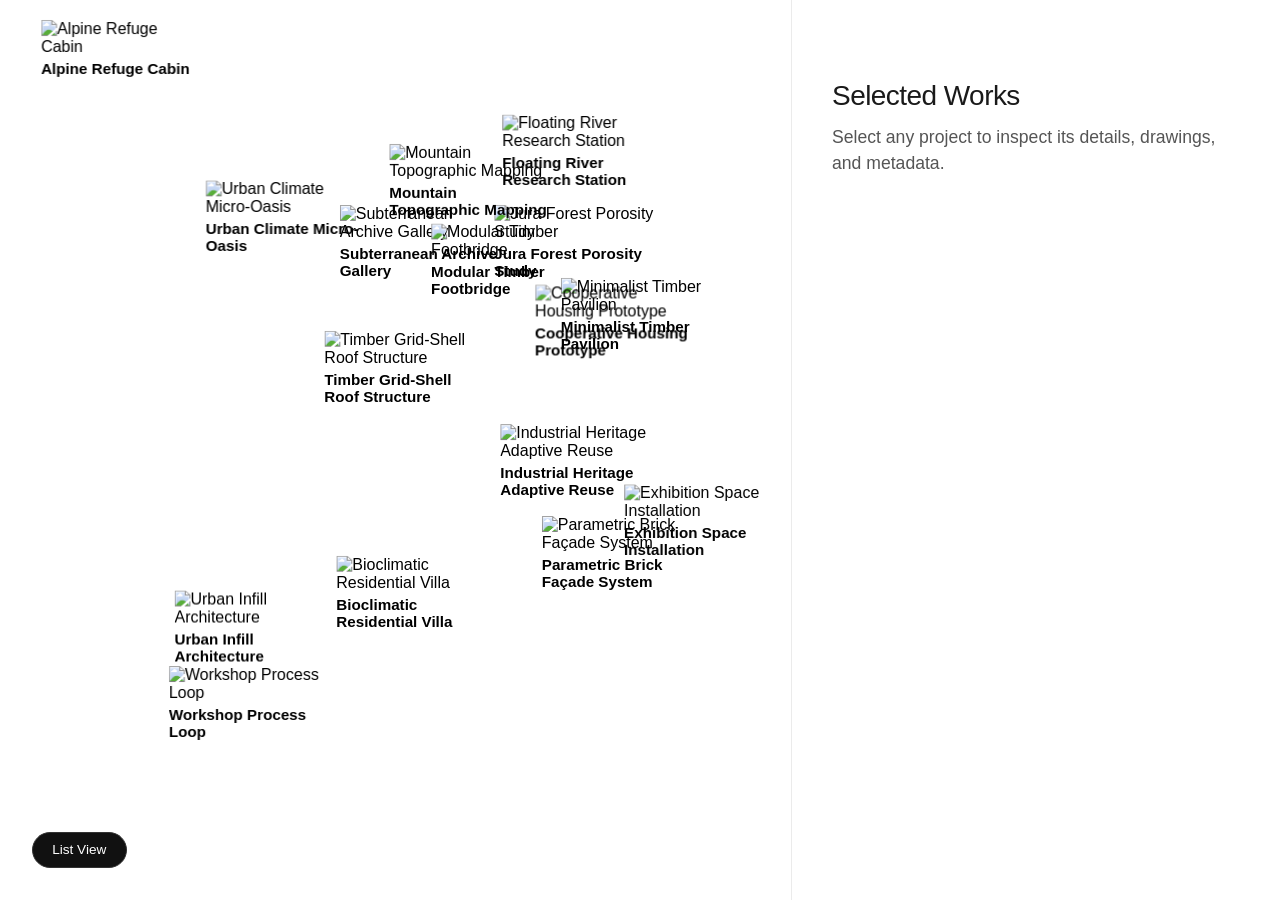
==== index.html @ 6aba7830 "Initial portfolio commit" ====
<!DOCTYPE html>
<html lang="en">
<head>
  <meta charset="UTF-8">
  <meta name="viewport" content="width=device-width, initial-scale=1.0">
  <title>Minimalist Portfolio</title>
  <link rel="stylesheet" href="./style.css">
</head>
<body>

  <main class="app-container">
    <!-- Moving Cards (Desktop) / Vertical List (Mobile) -->
    <section class="entries-panel" id="entries-panel"></section>

    <!-- Overlay Backdrop -->
    <div id="detail-backdrop" class="detail-backdrop"></div>

    <!-- Detail Side Panel (Desktop) / Slide-Up Modal (Mobile) -->
    <aside class="detail-panel" id="detail-panel">
      <button id="detail-close-btn" class="detail-close-btn" aria-label="Go back">&larr; Back</button>
      <div id="detail-content">
        <div class="default-fallback">
          <h1 class="fallback-title">Selected Works</h1>
          <p class="fallback-intro">
            Select any project to inspect its details, drawings, and metadata.
          </p>
        </div>
      </div>
    </aside>
  </main>

  <button id="view-toggle-btn" class="view-toggle-btn" aria-label="Toggle Layout">
    <span class="btn-text">List View</span>
  </button>

  <script src="./floating.js"></script>
</body>
</html>
---- style.css ----
/* Layout Reset & Baseline */
* {
  box-sizing: border-box;
}

body {
  font-family: helvetica, sans-serif;
  margin: 0;
  padding: 0;
  overflow: hidden;
  width: 100vw;
  height: 100vh;
}

/* Header & Navigation */
header {
  position: fixed;
  top: 0;
  left: 0;
  width: 100%;
  z-index: 100;
  pointer-events: none;
}

header * {
  pointer-events: auto;
}

ul.nav {
  display: flex;
  justify-content: space-between;
  list-style: none;
  margin: 0;
  padding: 1rem 2rem;
}

.navtext {
  text-decoration: none;
  color: inherit;
  font-size: 0.85rem;
}

/* App Container */
.app-container {
  display: flex;
  width: 100vw;
  height: 100vh;
  overflow: hidden;
  position: relative;
}

/* ==========================================
   DESKTOP DEFAULT
   ========================================== */

/* Left Panel: Canvas area for floating cards */
#entries-panel {
  flex: 1;
  position: relative;
  height: 100%;
  overflow: hidden;
  pointer-events: auto;
  cursor: pointer;
}

/* Desktop Floating Card Styles */
.entry-card {
  position: absolute;
  top: 0;
  left: 0;
  width: 160px;
  cursor: pointer;
  will-change: transform;
  pointer-events: auto;
  z-index: 10;
}

.entry-card img,
.entry-card video,
.entry-card h2 {
  pointer-events: none;
}

.entry-card img,
.entry-card video {
  width: 100%;
  display: block;
}

.entry-card h2 {
  font-size: 0.95rem;
  margin: 0.25rem 0 0 0;
}

/* Right Panel: Permanent 38.2vw Split Panel */
#detail-panel {
  width: 38.2vw;
  height: 100%;
  background: rgba(255, 255, 255, 0.85);
  backdrop-filter: blur(16px);
  -webkit-backdrop-filter: blur(16px);
  border-left: 1px solid rgba(0, 0, 0, 0.08);
  box-sizing: border-box;
  padding: 5rem 2.5rem 2.5rem 2.5rem;
  overflow-y: auto;
  z-index: 20;
}

/* Close/Back button hidden on desktop */
.detail-close-btn {
  display: none;
}

/* Detail Content Formatting */
#detail-content {
  display: flex;
  flex-direction: column;
  gap: 1.25rem;
  color: #1a1a1a;
}

#detail-title {
  font-size: 1.5rem;
  font-weight: 500;
  line-height: 1.2;
  margin: 0;
  letter-spacing: -0.02em;
}

#detail-meta {
  font-size: 1rem;
  font-weight: 400;
  letter-spacing: 0.05em;
  color: #000;
  margin: -0.5rem 0 0 0;
  padding-bottom: 0.75rem;
}

#detail-description {
  font-size: 1.15rem;
  line-height: 1.45;
  color: #000;
}

#detail-media {
  margin: 0.5rem 0 1rem 0;
  width: 100%;
}

#detail-media img,
#detail-media video {
  width: 100%;
  height: auto;
  display: block;
  border-radius: 2px;
}

/* Default Fallback Formatting */
.default-fallback {
  display: flex;
  flex-direction: column;
  gap: 0.75rem;
}

.fallback-title {
  font-size: 1.75rem;
  font-weight: 500;
  margin: 0;
  letter-spacing: -0.02em;
}

.fallback-intro {
  font-size: 1.1rem;
  line-height: 1.5;
  color: #555;
  margin: 0;
}

.detail-backdrop {
  display: none;
}

.mobile-intro-header {
  display: none;
}

/* ==========================================
   MOBILE OVERRIDE (Screen width <= 768px)
   ========================================== */
@media (max-width: 768px) {
  .app-container {
    flex-direction: column;
  }

  /* Vertical List Container */
  #entries-panel {
    width: 100vw;
    height: 100vh;
    overflow-y: auto;
    padding: 4.5rem 1.25rem 2rem 1.25rem;
    display: flex;
    flex-direction: column;
    gap: 1rem;
    cursor: default;
  }

  /* Sticky Header at top of list */
  .mobile-intro-header {
    display: block;
    position: sticky;
    top: -4.5rem;
    background: #ffffff;
    padding: 1rem 0 0.75rem 0;
    margin: -4.5rem -1.25rem 0.5rem -1.25rem;
    padding-left: 1.25rem;
    padding-right: 1.25rem;
    border-bottom: 1px solid rgba(0, 0, 0, 0.1);
    z-index: 5;
  }

  .mobile-intro-header h1 {
    font-size: 1.5rem;
    font-weight: 500;
    margin: 0 0 0.25rem 0;
  }

  .mobile-intro-header p {
    font-size: 0.95rem;
    line-height: 1.4;
    color: #555;
    margin: 0;
  }

  /* Card layout converts to full-width list items */
  .entry-card {
    position: relative !important;
    top: auto !important;
    left: auto !important;
    transform: none !important;
    width: 100% !important;
    display: flex;
    align-items: center;
    gap: 1rem;
    padding: 0.75rem;
    background: rgba(0, 0, 0, 0.03);
    border-radius: 4px;
  }

  .entry-card img,
  .entry-card video {
    width: 65px;
    height: 65px;
    object-fit: cover;
    border-radius: 2px;
  }

  .entry-card h2 {
    font-size: 1rem;
    margin: 0;
  }

  /* Backdrop Overlay */
  .detail-backdrop {
    display: block;
    position: fixed;
    top: 0;
    left: 0;
    width: 100vw;
    height: 100vh;
    background: rgba(0, 0, 0, 0.25);
    opacity: 0;
    pointer-events: none;
    transition: opacity 0.3s ease;
    z-index: 15;
  }

  .detail-backdrop.active {
    opacity: 1;
    pointer-events: auto;
  }


@media (max-width: 768px) {
  /* Prevent scroll container clipping */
  html, body {
    overflow-x: hidden;
    overflow-y: auto;
    height: 100%;
  }

  #entries-panel {
    width: 100vw;
    height: 100%;
    min-height: 100vh;
    overflow-y: auto;
    -webkit-overflow-scrolling: touch; /* Smooth iOS momentum scroll */
  }

  /* Fixed modal that slides over without touching underlying scroll */
  #detail-panel {
    position: fixed;
    top: 0;
    left: 0;
    width: 100vw;
    height: 100vh;
    z-index: 100;
    background: #ffffff;
    overflow-y: auto;
    -webkit-overflow-scrolling: touch;
    transform: translateY(100%);
    transition: transform 0.3s cubic-bezier(0.16, 1, 0.3, 1);
  }

  #detail-panel.open {
    transform: translateY(0);
  }
}

  /* Slide-up Detail Overlay */
  #detail-panel {
    position: fixed;
    top: 0;
    left: 0;
    width: 100vw;
    height: 100vh;
    border-left: none;
    background: #ffffff;
    padding: 4.5rem 1.5rem 3rem 1.5rem;
    transform: translateY(100%);
    transition: transform 0.3s cubic-bezier(0.16, 1, 0.3, 1);
  }

  #detail-panel.open {
    transform: translateY(0);
  }

  .detail-close-btn {
    display: flex;
    align-items: center;
    gap: 0.35rem;
    position: absolute;
    top: 1.25rem;
    left: 1.25rem;
    background: transparent;
    border: none;
    font-size: 1rem;
    font-weight: 500;
    color: #000;
    cursor: pointer;
    padding: 0.25rem 0.5rem;
  }
}

/* Floating Toggle Button (Bottom Left) */
.view-toggle-btn {
  position: fixed;
  bottom: 2rem;
  left: 2rem;
  z-index: 50;
  padding: 0.6rem 1.2rem;
  background-color: #111111;
  color: #ffffff;
  border: 1px solid #333333;
  border-radius: 20px;
  font-size: 0.85rem;
  font-weight: 500;
  cursor: pointer;
  transition: background-color 0.2s ease, transform 0.15s ease;
}

.view-toggle-btn:hover {
  background-color: #333333;
  transform: translateY(-1px);
}

/* Hide toggle on small screens where full list is default */
@media (max-width: 768px) {
  .view-toggle-btn {
    display: none;
  }
}

/* Desktop List Mode Overrides */
@media (min-width: 769px) {
  #entries-panel.list-mode {
    display: flex;
    flex-direction: column;
    gap: 1.5rem;
    padding: 3rem;
    overflow-y: auto;
  }

  #entries-panel.list-mode .entry-card {
    position: relative !important;
    top: auto !important;
    left: auto !important;
    transform: none !important;
    width: 100%;
    max-width: 600px;
    height: auto;
    display: flex;
    align-items: center;
    gap: 1.5rem;
    cursor: pointer;
  }

  #entries-panel.list-mode .entry-card img,
  #entries-panel.list-mode .entry-card video {
    width: 120px;
    height: 80px;
    object-fit: cover;
  }
}
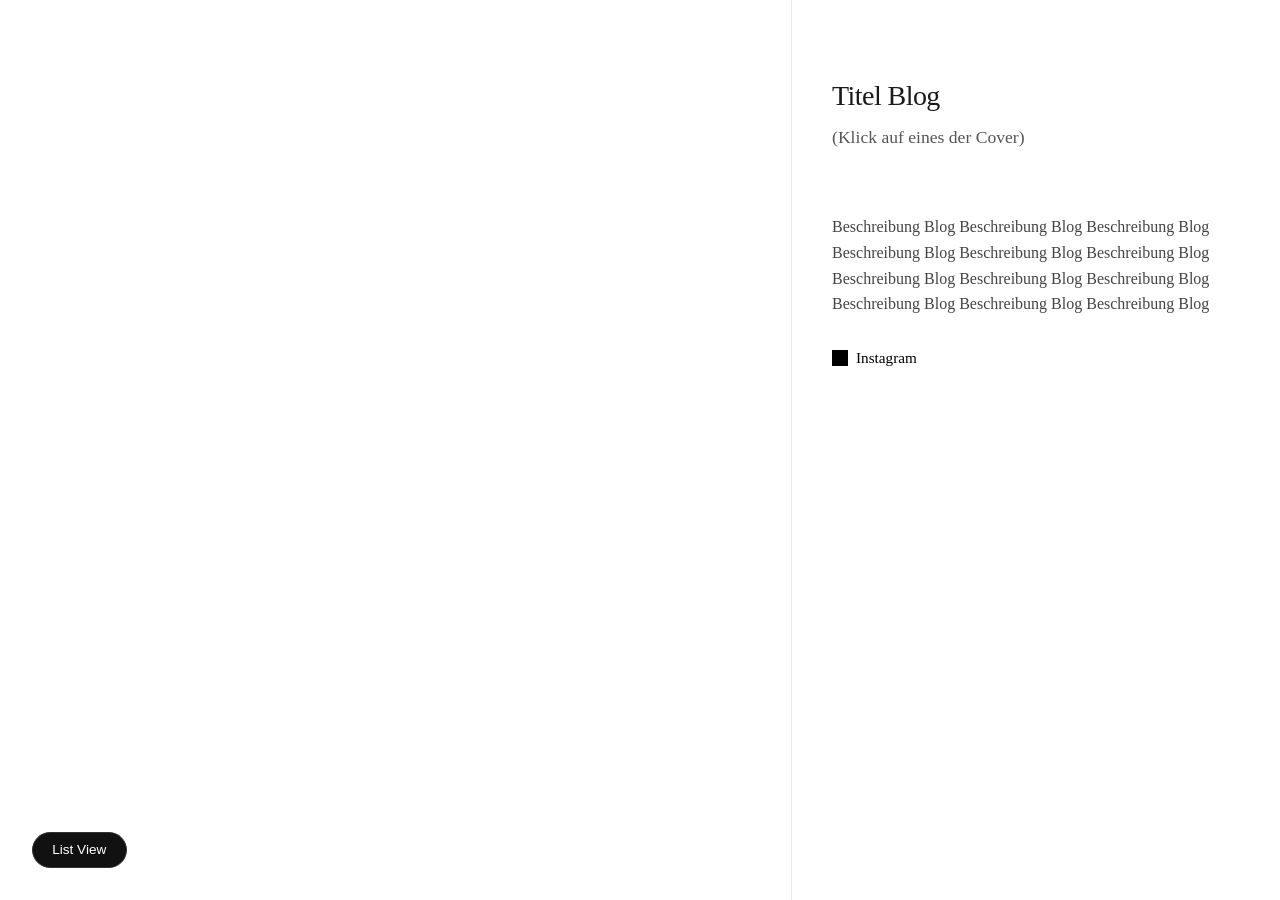
==== commit ae25bb08: "Improve review layout, add about section and Instagram link; untrack entries.json" ====
--- a/index.html
+++ b/index.html
@@ -1,9 +1,9 @@
 <!DOCTYPE html>
-<html lang="en">
+<html lang="de">
 <head>
   <meta charset="UTF-8">
   <meta name="viewport" content="width=device-width, initial-scale=1.0">
-  <title>Minimalist Portfolio</title>
+  <title>XXXX is a non-linear journey through territories of human imagination.</title>
   <link rel="stylesheet" href="./style.css">
 </head>
 <body>
@@ -20,10 +20,18 @@
       <button id="detail-close-btn" class="detail-close-btn" aria-label="Go back">&larr; Back</button>
       <div id="detail-content">
         <div class="default-fallback">
-          <h1 class="fallback-title">Selected Works</h1>
-          <p class="fallback-intro">
-            Select any project to inspect its details, drawings, and metadata.
-          </p>
+          <h1 class="fallback-title">Titel Blog</h1>
+          <p class="fallback-intro">(Klick auf eines der Cover)</p>
+
+          <div class="about-section">
+            <p class="about-text">
+              Beschreibung Blog  Beschreibung Blog Beschreibung Blog Beschreibung Blog Beschreibung Blog Beschreibung Blog Beschreibung Blog Beschreibung Blog Beschreibung Blog Beschreibung Blog Beschreibung Blog Beschreibung Blog
+            </p>
+          </div>
+
+          <a class="link" href="https://www.instagram.com/" target="_blank" rel="noopener noreferrer">
+            Instagram
+          </a>
         </div>
       </div>
     </aside>
--- a/style.css
+++ b/style.css
@@ -4,40 +4,13 @@
 }
 
 body {
-  font-family: helvetica, sans-serif;
+  font-family: georgia, "Times New Roman", serif;
   margin: 0;
   padding: 0;
   overflow: hidden;
   width: 100vw;
   height: 100vh;
-}
-
-/* Header & Navigation */
-header {
-  position: fixed;
-  top: 0;
-  left: 0;
-  width: 100%;
-  z-index: 100;
-  pointer-events: none;
-}
-
-header * {
-  pointer-events: auto;
-}
-
-ul.nav {
-  display: flex;
-  justify-content: space-between;
-  list-style: none;
-  margin: 0;
-  padding: 1rem 2rem;
-}
-
-.navtext {
-  text-decoration: none;
-  color: inherit;
-  font-size: 0.85rem;
+  height: 100dvh;
 }
 
 /* App Container */
@@ -45,12 +18,13 @@
   display: flex;
   width: 100vw;
   height: 100vh;
+  height: 100dvh;
   overflow: hidden;
   position: relative;
 }
 
 /* ==========================================
-   DESKTOP DEFAULT
+   DESKTOP DEFAULT (Floating Canvas State)
    ========================================== */
 
 /* Left Panel: Canvas area for floating cards */
@@ -77,7 +51,10 @@
 
 .entry-card img,
 .entry-card video,
-.entry-card h2 {
+.entry-card .card-info,
+.entry-card h2,
+.entry-card .card-author,
+.entry-card .card-publisher {
   pointer-events: none;
 }
 
@@ -87,9 +64,41 @@
   display: block;
 }
 
-.entry-card h2 {
-  font-size: 0.95rem;
-  margin: 0.25rem 0 0 0;
+/* Hide text content on floating canvas cards */
+.entry-card h2,
+.entry-card .card-author,
+.entry-card .card-publisher {
+  display: none;
+}
+
+/* Text-only fallback: cards without a cover image (floating mode only) */
+#entries-panel:not(.list-mode) .entry-card.entry-card--text {
+  min-height: 220px;
+  background: #ffffff;
+  border: 1px solid rgba(0, 0, 0, 0.12);
+  border-radius: 2px;
+  padding: 1rem;
+  display: flex;
+  align-items: center;
+}
+
+#entries-panel:not(.list-mode) .entry-card.entry-card--text .card-info {
+  flex: 1;
+  justify-content: center;
+  text-align: center;
+}
+
+#entries-panel:not(.list-mode) .entry-card.entry-card--text h2 {
+  display: block;
+  font-size: 1rem;
+  line-height: 1.3;
+  margin: 0 0 0.5rem 0;
+  font-weight: 500;
+}
+
+#entries-panel:not(.list-mode) .entry-card.entry-card--text .card-author,
+#entries-panel:not(.list-mode) .entry-card.entry-card--text .card-publisher {
+  display: block;
 }
 
 /* Right Panel: Permanent 38.2vw Split Panel */
@@ -103,6 +112,7 @@
   box-sizing: border-box;
   padding: 5rem 2.5rem 2.5rem 2.5rem;
   overflow-y: auto;
+  scroll-behavior: smooth;
   z-index: 20;
 }
 
@@ -137,14 +147,49 @@
 }
 
 #detail-description {
-  font-size: 1.15rem;
-  line-height: 1.45;
+  font-size: 1.1rem;
+  line-height: 1.5;
+  color: #1a1a1a;
+  max-width: 55ch;
+  padding-top: 1.25rem;
+}
+
+#detail-description p {
+  margin: 0 0 1.4em 0;
+}
+
+#detail-description em {
+  font-style: italic;
+}
+
+#detail-description blockquote {
+  margin: 1.5em 0;
+  padding: 0.25em 0 0.25em 1.25em;
+  border-left: 3px solid #111;
+  font-style: italic;
+  color: #444;
+}
+
+.back-to-top {
+  display: block;
+  margin-top: 2rem;
+  padding: 0;
+  background: transparent;
+  border: none;
+  font-family: inherit;
+  font-size: 0.9rem;
+  color: #666;
+  text-decoration: underline;
+  cursor: pointer;
+}
+
+.back-to-top:hover {
   color: #000;
 }
 
 #detail-media {
   margin: 0.5rem 0 1rem 0;
-  width: 100%;
+  max-width: 180px;
 }
 
 #detail-media img,
@@ -176,6 +221,53 @@
   margin: 0;
 }
 
+.about-section {
+  margin-top: 2rem;
+  padding-top: 1.25rem;
+  display: flex;
+  flex-direction: column;
+  gap: 0.4rem;
+}
+
+.about-title {
+  font-size: 0.85rem;
+  text-transform: uppercase;
+  letter-spacing: 0.08em;
+  color: #666666;
+  margin: 0;
+}
+
+.about-text {
+  font-size: 1rem;
+  line-height: 1.6;
+  color: #444444;
+  margin: 0;
+}
+
+.link {
+  display: inline-flex;
+  align-items: center;
+  gap: 0.5rem;
+  margin-top: 1.25rem;
+  font-size: 0.95rem;
+  color: #000000;
+  text-decoration: none;
+  transition: border-color 0.2s ease, color 0.2s ease;
+}
+
+.link:hover {
+  border-color: #000000;
+  color: #ffbaef;
+}
+
+.link::before {
+  content: "";
+  width: 16px;
+  height: 16px;
+  display: inline-block;
+  background-color: currentColor;
+}
+
 .detail-backdrop {
   display: none;
 }
@@ -184,27 +276,151 @@
   display: none;
 }
 
+/* Floating View-Toggle Button */
+.view-toggle-btn {
+  position: fixed;
+  bottom: 2rem;
+  left: 2rem;
+  z-index: 50;
+  padding: 0.6rem 1.2rem;
+  background-color: #111111;
+  color: #ffffff;
+  border: 1px solid #333333;
+  border-radius: 20px;
+  font-size: 0.85rem;
+  font-weight: 500;
+  cursor: pointer;
+  transition: background-color 0.2s ease, transform 0.15s ease;
+}
+
+.view-toggle-btn:hover {
+  background-color: #333333;
+  transform: translateY(-1px);
+}
+
+
 /* ==========================================
-   MOBILE OVERRIDE (Screen width <= 768px)
+   SHARED CARD INFO STYLES
+   ========================================== */
+.card-info {
+  display: flex;
+  flex-direction: column;
+  gap: 0.15rem;
+  text-align: left;
+}
+
+.card-author {
+  font-size: 0.88rem;
+  font-style: italic;
+  color: #444444;
+  margin: 0;
+}
+
+.card-publisher {
+  font-size: 0.8rem;
+  color: #666666;
+  text-transform: uppercase;
+  letter-spacing: 0.03em;
+  margin: 0;
+}
+
+
+/* ==========================================
+   SHARED LIST LAYOUT (desktop list mode + mobile)
+   ========================================== */
+#entries-panel.list-mode .entry-card {
+  position: relative;
+  top: auto;
+  left: auto;
+  transform: none;
+  width: 100%;
+  height: auto;
+  display: flex;
+  align-items: flex-start;
+  gap: 1rem;
+  padding: 0.75rem;
+  border-radius: 4px;
+  cursor: pointer;
+  transition: background-color 0.2s ease, transform 0.2s ease;
+}
+
+#entries-panel.list-mode .entry-card:hover {
+  background-color: #ffe1fd;
+  transform: translateY(-2px);
+}
+
+#entries-panel.list-mode .entry-card img,
+#entries-panel.list-mode .entry-card video {
+  width: 70px;
+  height: 95px;
+  min-width: 70px;
+  object-fit: cover;
+  border-radius: 2px;
+}
+
+#entries-panel.list-mode .entry-card h2 {
+  display: block;
+  font-size: 1rem;
+  text-align: left;
+  margin: 0;
+  font-weight: 500;
+}
+
+#entries-panel.list-mode .card-author,
+#entries-panel.list-mode .card-publisher {
+  display: block;
+  line-height: 1.3;
+}
+
+
+/* ==========================================
+   DESKTOP LIST MODE OVERRIDES
+   ========================================== */
+@media (min-width: 769px) {
+  #entries-panel.list-mode {
+    display: flex;
+    flex-direction: column;
+    gap: 1rem;
+    padding: 5rem 3rem 3rem 3rem;
+    overflow-y: auto;
+    cursor: default;
+  }
+
+  #entries-panel.list-mode .entry-card {
+    max-width: 600px;
+  }
+}
+
+
+/* ==========================================
+   MOBILE SPECIFIC OVERRIDES (Screen width <= 768px)
    ========================================== */
 @media (max-width: 768px) {
+  html, body {
+    overflow-x: hidden;
+    overflow-y: auto;
+    height: 100%;
+  }
+
   .app-container {
     flex-direction: column;
   }
 
-  /* Vertical List Container */
   #entries-panel {
     width: 100vw;
-    height: 100vh;
+    height: 100%;
+    min-height: 100vh;
+    min-height: 100dvh;
     overflow-y: auto;
     padding: 4.5rem 1.25rem 2rem 1.25rem;
     display: flex;
     flex-direction: column;
     gap: 1rem;
     cursor: default;
-  }
-
-  /* Sticky Header at top of list */
+    -webkit-overflow-scrolling: touch;
+  }
+
+  /* Sticky Header at top of mobile list */
   .mobile-intro-header {
     display: block;
     position: sticky;
@@ -214,7 +430,6 @@
     margin: -4.5rem -1.25rem 0.5rem -1.25rem;
     padding-left: 1.25rem;
     padding-right: 1.25rem;
-    border-bottom: 1px solid rgba(0, 0, 0, 0.1);
     z-index: 5;
   }
 
@@ -231,81 +446,25 @@
     margin: 0;
   }
 
-  /* Card layout converts to full-width list items */
-  .entry-card {
-    position: relative !important;
-    top: auto !important;
-    left: auto !important;
-    transform: none !important;
-    width: 100% !important;
-    display: flex;
-    align-items: center;
-    gap: 1rem;
-    padding: 0.75rem;
-    background: rgba(0, 0, 0, 0.03);
-    border-radius: 4px;
-  }
-
-  .entry-card img,
-  .entry-card video {
-    width: 65px;
-    height: 65px;
-    object-fit: cover;
-    border-radius: 2px;
-  }
-
-  .entry-card h2 {
-    font-size: 1rem;
-    margin: 0;
-  }
-
-  /* Backdrop Overlay */
-  .detail-backdrop {
-    display: block;
-    position: fixed;
-    top: 0;
-    left: 0;
-    width: 100vw;
-    height: 100vh;
-    background: rgba(0, 0, 0, 0.25);
-    opacity: 0;
-    pointer-events: none;
-    transition: opacity 0.3s ease;
-    z-index: 15;
-  }
-
-  .detail-backdrop.active {
-    opacity: 1;
-    pointer-events: auto;
-  }
-
-
-@media (max-width: 768px) {
-  /* Prevent scroll container clipping */
-  html, body {
-    overflow-x: hidden;
-    overflow-y: auto;
-    height: 100%;
-  }
-
-  #entries-panel {
-    width: 100vw;
-    height: 100%;
-    min-height: 100vh;
-    overflow-y: auto;
-    -webkit-overflow-scrolling: touch; /* Smooth iOS momentum scroll */
-  }
-
-  /* Fixed modal that slides over without touching underlying scroll */
+  /* Cards reuse the shared list layout; only lift the desktop max-width */
+  #entries-panel.list-mode .entry-card {
+    max-width: none;
+  }
+
+  /* Mobile Detail Slide-over Panel */
   #detail-panel {
     position: fixed;
     top: 0;
     left: 0;
     width: 100vw;
     height: 100vh;
+    height: 100dvh;
     z-index: 100;
     background: #ffffff;
+    border-left: none;
+    padding: 4.5rem 1.5rem 3rem 1.5rem;
     overflow-y: auto;
+    scroll-behavior: smooth;
     -webkit-overflow-scrolling: touch;
     transform: translateY(100%);
     transition: transform 0.3s cubic-bezier(0.16, 1, 0.3, 1);
@@ -314,26 +473,8 @@
   #detail-panel.open {
     transform: translateY(0);
   }
-}
-
-  /* Slide-up Detail Overlay */
-  #detail-panel {
-    position: fixed;
-    top: 0;
-    left: 0;
-    width: 100vw;
-    height: 100vh;
-    border-left: none;
-    background: #ffffff;
-    padding: 4.5rem 1.5rem 3rem 1.5rem;
-    transform: translateY(100%);
-    transition: transform 0.3s cubic-bezier(0.16, 1, 0.3, 1);
-  }
-
-  #detail-panel.open {
-    transform: translateY(0);
-  }
-
+
+  /* Mobile Close Button */
   .detail-close-btn {
     display: flex;
     align-items: center;
@@ -349,65 +490,29 @@
     cursor: pointer;
     padding: 0.25rem 0.5rem;
   }
-}
-
-/* Floating Toggle Button (Bottom Left) */
-.view-toggle-btn {
-  position: fixed;
-  bottom: 2rem;
-  left: 2rem;
-  z-index: 50;
-  padding: 0.6rem 1.2rem;
-  background-color: #111111;
-  color: #ffffff;
-  border: 1px solid #333333;
-  border-radius: 20px;
-  font-size: 0.85rem;
-  font-weight: 500;
-  cursor: pointer;
-  transition: background-color 0.2s ease, transform 0.15s ease;
-}
-
-.view-toggle-btn:hover {
-  background-color: #333333;
-  transform: translateY(-1px);
-}
-
-/* Hide toggle on small screens where full list is default */
-@media (max-width: 768px) {
+
+  /* Backdrop Overlay */
+  .detail-backdrop {
+    display: block;
+    position: fixed;
+    top: 0;
+    left: 0;
+    width: 100vw;
+    height: 100vh;
+    background: rgba(0, 0, 0, 0.25);
+    opacity: 0;
+    pointer-events: none;
+    transition: opacity 0.3s ease;
+    z-index: 15;
+  }
+
+  .detail-backdrop.active {
+    opacity: 1;
+    pointer-events: auto;
+  }
+
+  /* Hide view toggle on small screens */
   .view-toggle-btn {
     display: none;
   }
-}
-
-/* Desktop List Mode Overrides */
-@media (min-width: 769px) {
-  #entries-panel.list-mode {
-    display: flex;
-    flex-direction: column;
-    gap: 1.5rem;
-    padding: 3rem;
-    overflow-y: auto;
-  }
-
-  #entries-panel.list-mode .entry-card {
-    position: relative !important;
-    top: auto !important;
-    left: auto !important;
-    transform: none !important;
-    width: 100%;
-    max-width: 600px;
-    height: auto;
-    display: flex;
-    align-items: center;
-    gap: 1.5rem;
-    cursor: pointer;
-  }
-
-  #entries-panel.list-mode .entry-card img,
-  #entries-panel.list-mode .entry-card video {
-    width: 120px;
-    height: 80px;
-    object-fit: cover;
-  }
 }
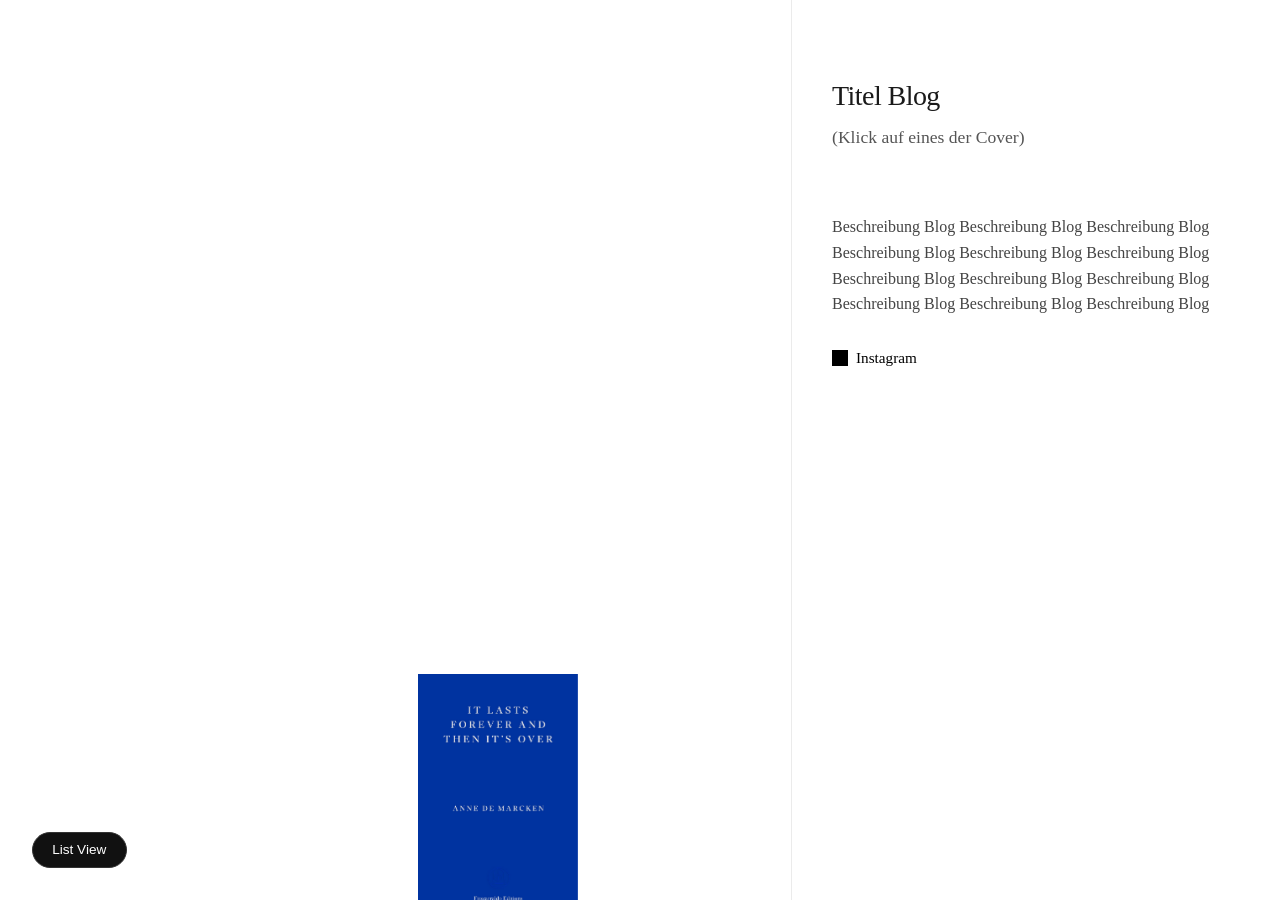
==== commit 12587f24: "1" ====
--- a/index.html
+++ b/index.html
@@ -3,7 +3,7 @@
 <head>
   <meta charset="UTF-8">
   <meta name="viewport" content="width=device-width, initial-scale=1.0">
-  <title>XXXX is a non-linear journey through territories of human imagination.</title>
+  <title>Bücherblog</title>
   <link rel="stylesheet" href="./style.css">
 </head>
 <body>
